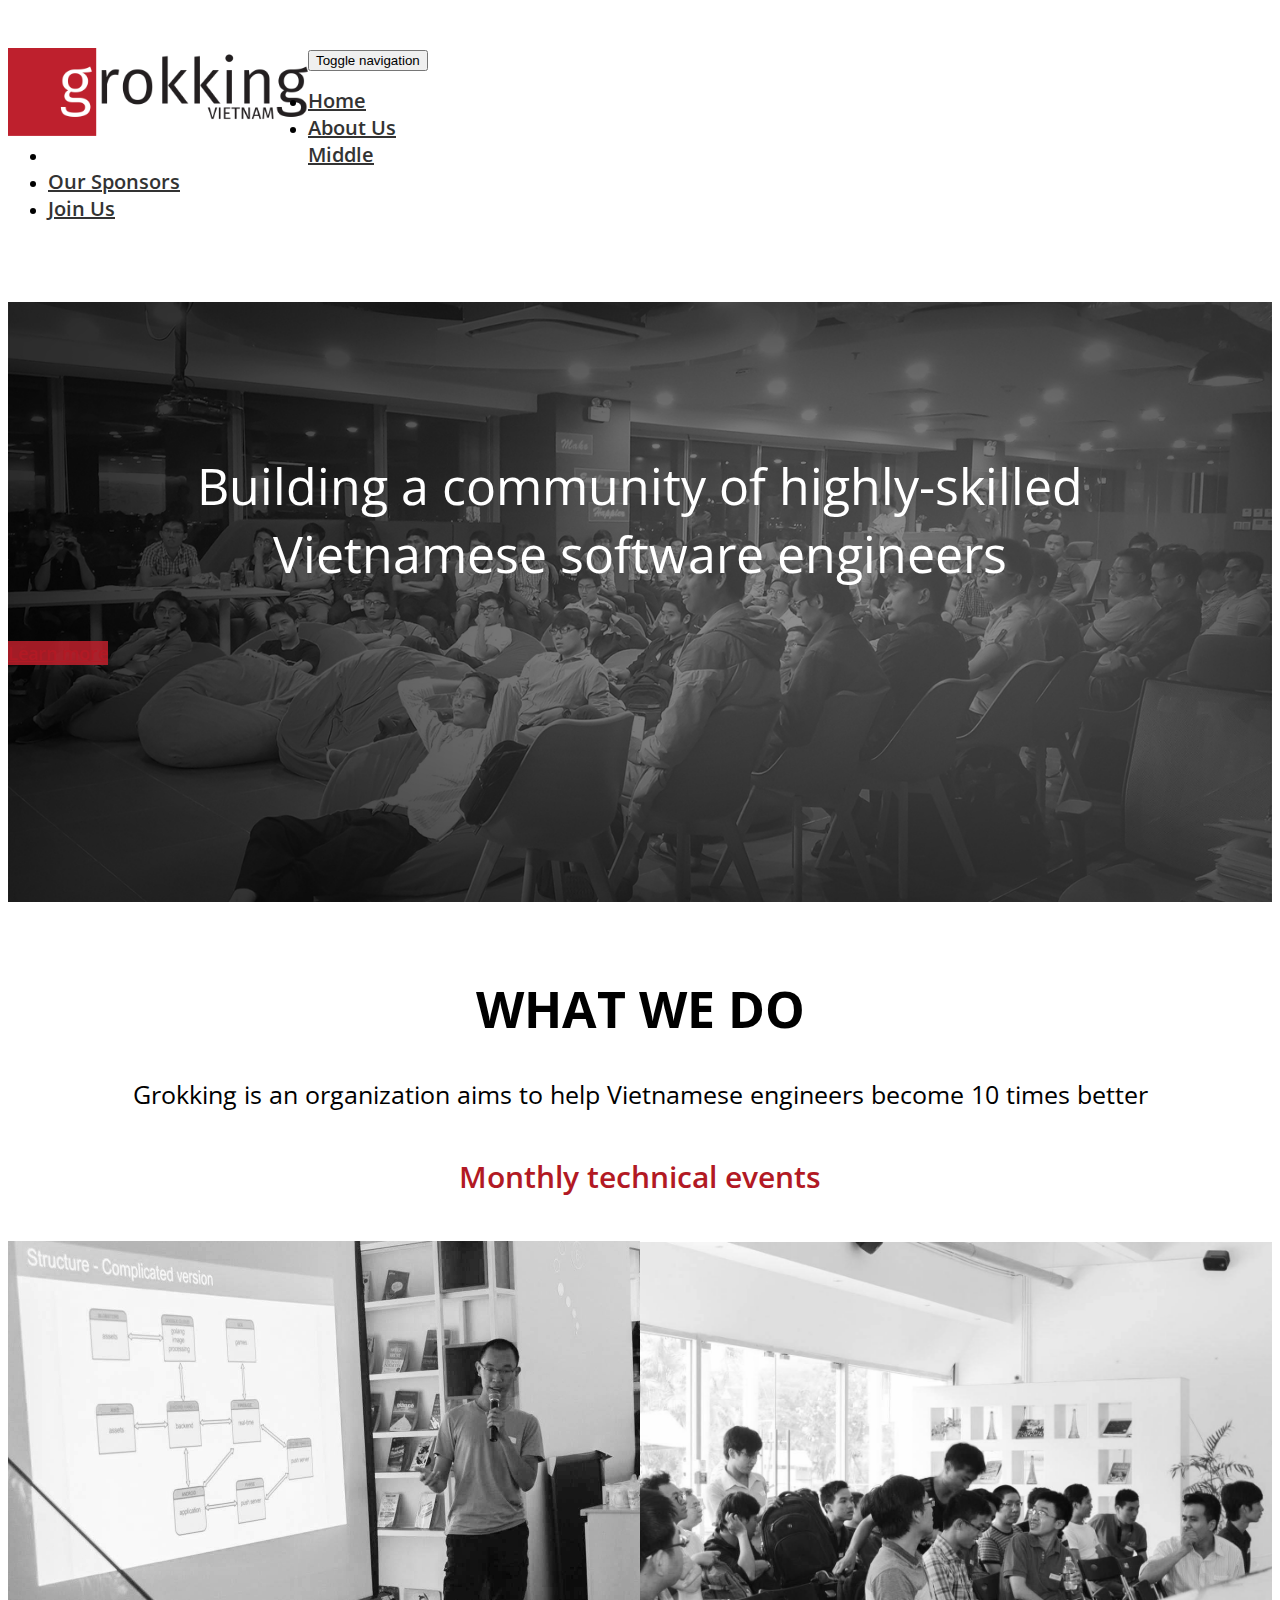
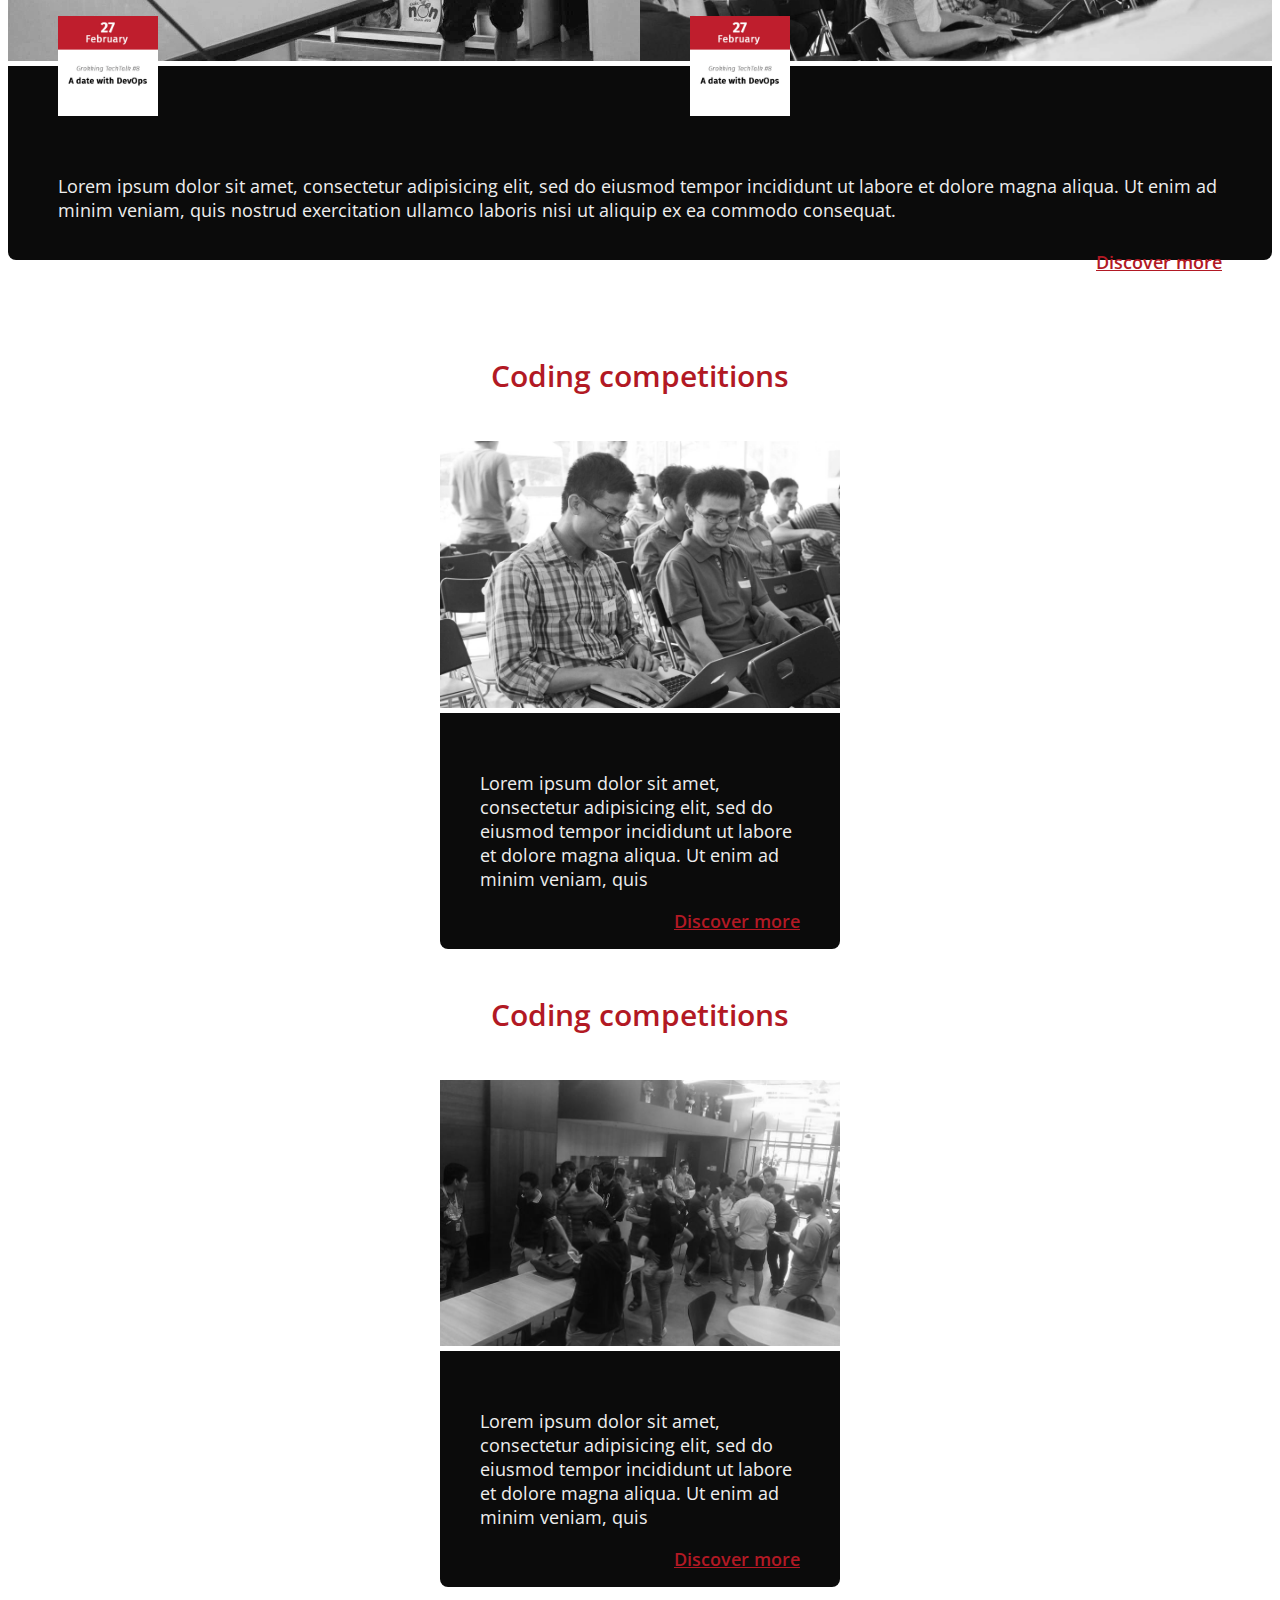
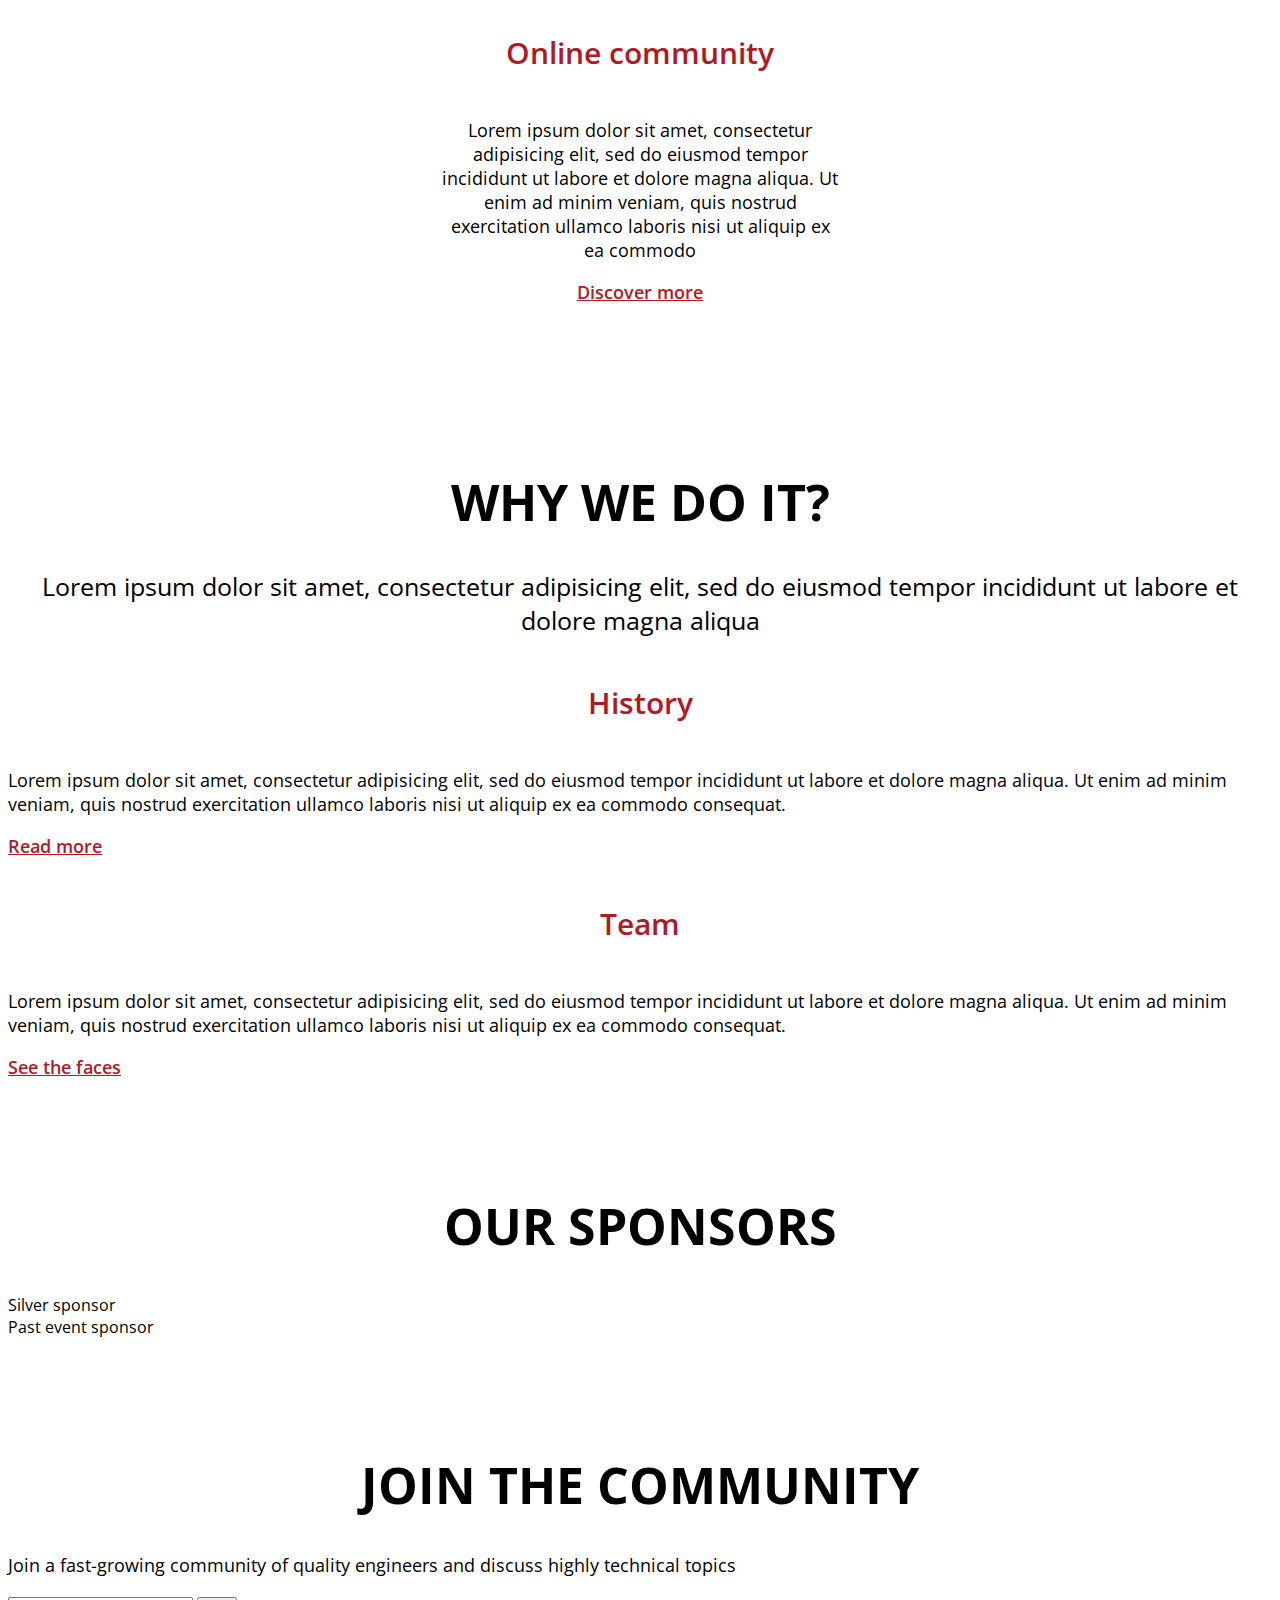
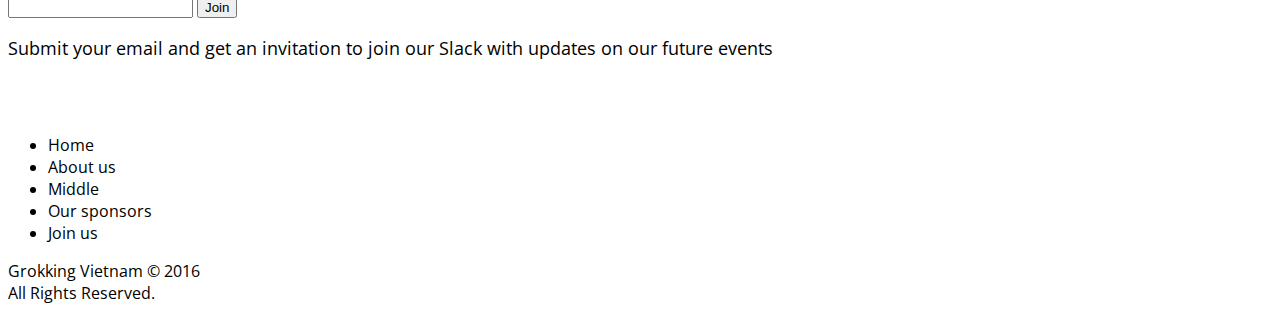
==== index.html @ 88ee453d "50% draft page" ====
<!DOCTYPE html>
<html>

<head>
    <!-- Bootstrap -->
    <link href='https://fonts.googleapis.com/css?family=Open+Sans:400,400italic,700,700italic,600,600italic' rel='stylesheet' type='text/css'>
    <link rel="stylesheet" href="https://maxcdn.bootstrapcdn.com/bootstrap/3.3.6/css/bootstrap.min.css" integrity="sha384-1q8mTJOASx8j1Au+a5WDVnPi2lkFfwwEAa8hDDdjZlpLegxhjVME1fgjWPGmkzs7" crossorigin="anonymous">
    <link rel="stylesheet" type="text/css" href="assets/css/style.css">
    <script src="assets/js/jquery.min.js"></script>
    <script src="https://maxcdn.bootstrapcdn.com/bootstrap/3.3.6/js/bootstrap.min.js" integrity="sha384-0mSbJDEHialfmuBBQP6A4Qrprq5OVfW37PRR3j5ELqxss1yVqOtnepnHVP9aJ7xS" crossorigin="anonymous"></script>
    <title>Grokking Vietnam</title>
</head>

<body>
    <header class="masthead">
        <div class="container">
            <div class="navbar-header">
                <button type="button" class="navbar-toggle" data-toggle="collapse" data-target="#navbar-collapse">
                    <span class="sr-only">Toggle navigation</span>
                    <span class="icon-bar"></span>
                    <span class="icon-bar"></span>
                    <span class="icon-bar"></span>
                </button>
                <a class="navbar-logo" href="#page-top"><img class="logo" src="/assets/img/logo.png"></a>
            </div>
            <div class="collapse navbar-collapse" id="navbar-collapse">
                <ul class="nav navbar-nav navbar-right">
                    <li><a href="#services">Home</a></li>
                    <li><a href="#portfolio">About Us</a></li>
                    <li><a href="#about">Middle</a></li>
                    <li><a href="#team">Our Sponsors</a></li>
                    <li><a href="#contact">Join Us</a></li>
                </ul>
            </div>
        </div>
    </header>
    <div class="jumbo">
        <div class="container jumbo__container">
            <div class="text-center">
                <h1 class="jumbo__heading">Building a community of highly-skilled </br> Vietnamese software engineers</h1>
                <a href="#" class="btn btn-primary jumbo__btn">Learn more</a>
            </div>
        </div>
    </div>
    <section class="about">
        <div class="container">
            <div class="section-header">
                <h1>What we do</h1>
                <p>Grokking is an organization aims to help Vietnamese engineers become 10 times better</p>
            </div>
            <div class="about__slideshow">
                <h2>Monthly technical events</h2>
                <div class="slideshow">
                    <div class="slide-holder">
                        <div class="slide">
                            <img class="slide__photo" src="/assets/img/about-2.jpg">
                            <img class="slide__calendar" src="/assets/img/calendar.jpg">
                        </div>
                        <div class="slide">
                            <img class="slide__photo" src="/assets/img/about-1.jpg">
                            <img class="slide__calendar" src="/assets/img/calendar.jpg">
                        </div>
                    </div>
                    <div class="slide-footer">
                        <p>Lorem ipsum dolor sit amet, consectetur adipisicing elit, sed do eiusmod tempor incididunt ut labore et dolore magna aliqua. Ut enim ad minim veniam, quis nostrud exercitation ullamco laboris nisi ut aliquip ex ea commodo consequat.
                        </p>
                        <a href="#">Discover more</a>
                        <div class="clearfix"></div>
                    </div>
                </div>
            </div>
            <div class="about__cards">
                <div class="row">
                    <div class="col-md-6">
                        <div class="card">
                            <div class="card-heading">
                                <h2>Coding competitions</h2>
                            </div>
                            <div class="card-content">
                                <div class="card-photo">
                                    <img src="/assets/img/coding-1.jpg">
                                </div>
                                <div class="card-footer">
                                    <p>Lorem ipsum dolor sit amet, consectetur adipisicing elit, sed do eiusmod tempor incididunt ut labore et dolore magna aliqua. Ut enim ad minim veniam, quis
                                    </p>
                                    <a href="#">Discover more</a>
                                    <div class="clearfix"></div>
                                </div>
                            </div>
                        </div>
                    </div>
                    <div class="col-md-6">
                        <div class="card">
                            <div class="card-heading">
                                <h2>Coding competitions</h2>
                            </div>
                            <div class="card-content">
                                <div class="card-photo">
                                    <img src="/assets/img/coding-2.jpg">
                                </div>
                                <div class="card-footer">
                                    <p>Lorem ipsum dolor sit amet, consectetur adipisicing elit, sed do eiusmod tempor incididunt ut labore et dolore magna aliqua. Ut enim ad minim veniam, quis
                                    </p>
                                    <a href="#">Discover more</a>
                                    <div class="clearfix"></div>
                                </div>
                            </div>
                        </div>
                    </div>
                </div>
                <div class="card card-wide">
                    <h2>Online community</h2>
                    <p>Lorem ipsum dolor sit amet, consectetur adipisicing elit, sed do eiusmod tempor incididunt ut labore et dolore magna aliqua. Ut enim ad minim veniam, quis nostrud exercitation ullamco laboris nisi ut aliquip ex ea commodo
                    </p>
                    <a href="#">Discover more</a>
                </div>
            </div>
        </div>
    </section>
    <section>
        <div class="section-header">
            <h1>Why we do it?</h1>
            <p>Lorem ipsum dolor sit amet, consectetur adipisicing elit, sed do eiusmod tempor incididunt ut labore et dolore magna aliqua</p>
        </div>
        <div>
            <div>
                <h2>History</h2>
                <p>Lorem ipsum dolor sit amet, consectetur adipisicing elit, sed do eiusmod tempor incididunt ut labore et dolore magna aliqua. Ut enim ad minim veniam, quis nostrud exercitation ullamco laboris nisi ut aliquip ex ea commodo consequat.
                </p>
                <a href="#">Read more</a>
            </div>
            <div>
                <h2>Team</h2>
                <p>Lorem ipsum dolor sit amet, consectetur adipisicing elit, sed do eiusmod tempor incididunt ut labore et dolore magna aliqua. Ut enim ad minim veniam, quis nostrud exercitation ullamco laboris nisi ut aliquip ex ea commodo consequat.
                </p>
                <a href="#">See the faces</a>
            </div>
        </div>
    </section>
    <section>
        <h1>Our sponsors</h1>
        <div>
            <div>Silver sponsor</div>
        </div>
        <div>
            <div>Past event sponsor</div>
        </div>
    </section>
    <section>
        <h1>Join the community</h1>
        <p>Join a fast-growing community of quality engineers and discuss highly technical topics</p>
        <input type="email"></input>
        <button>Join</button>
        <p>Submit your email and get an invitation to join our Slack with updates on our future events</p>
    </section>
    <footer>
        <ul>
            <li>Home</li>
            <li>About us</li>
            <li>Middle</li>
            <li>Our sponsors</li>
            <li>Join us</li>
        </ul>
        <div>Grokking Vietnam &copy 2016</div>
        <div>All Rights Reserved.</div>
    </footer>
</body>

</html>
---- assets/css/style.css ----
/*------Base------*/

body {
    font-family: 'Open Sans', sans-serif;
}

section {
	padding: 40px 0;
}

h1, h2 {
	text-align: center;
}

h1 {
    font-size: 50px;
    font-weight: 700;
    text-transform: uppercase;
}

h2 {
	font-size: 30px;
	font-weight: 600;
	color: #B21924;
	padding: 20px 0;
}

p {
	font-size: 18px;
}

a {
	color: #B21924;
	font-size: 18px;
	font-weight: 600;
}

a:hover {
	color: #B21924;
}

/*-----Components-----*/

.center-container {
	width: 100%;
	margin: 0 auto;
}

.btn {}

.btn-primary {
    background-color: rgba(189, 32, 44, 0.85);
    border-color: #B21924;
}

.btn-primary:hover,
.btn-primary:focus {
    background-color: rgb(189, 32, 44);
    border-color: #B21924;
    background-image: none;
}

.btn-primary:active,
.btn-primary.active {
    background-color: rgb(189, 32, 44);
    border-color: #B21924;
    background-image: none;
}


/*-----------*/

.masthead {
    padding-top: 40px;
    padding-bottom: 30px;
}

.masthead a {
    color: #333;
    font-size: 20px;
}

.navbar-logo {
    float: left;
}

.navbar-logo img {
    max-width: 300px;
    height: auto;
}

.nav {
    vertical-align: bottom;
}

.jumbo {
    background: url('/assets/img/banner.jpg') no-repeat center/cover;
    background-color: rgba(0, 0, 0, 0.1);
    min-height: 600px;
}

.jumbo__heading {
    padding: 150px 0 20px 0;
    font-weight: 400;
    font-size: 50px;
    color: #fff;
    text-transform: none;
}

.jumbo__btn {
    margin-top: 18px;
    font-size: 18px;
}

.section-header p {
	text-align: center;
	font-size: 25px;
}

.about__slideshow {
		
}

.slide-holder {
	text-align: center;	
}

.slide {
	position: relative;
	display: inline-block;
	width: 50%;
}

.slide:last-child {
	margin-left: -4px;
}

.slide__photo {
	width: 100%;
	height: auto;
}

.slide__calendar {
	width: 100px;
	position: absolute;
	left: 50px;
	bottom: -50px;
}

.slide-footer {
	color: #eee;
	background-color: #0B0B0B;
	padding: 90px 50px 20px 50px;
	border-bottom-right-radius: 8px;
	border-bottom-left-radius: 8px;
}

.slide-footer a {
	float: right;
	padding: 10px 0;
}

.about__cards {
	text-align: center;
	padding: 50px 0;
}

.card {
	display: inline-block;
	width: 400px;
}

.card-photo img {
	width: 100%;
}

.card-footer {
	text-align: left;
	color: #eee;
	background-color: #0B0B0B;
	padding: 40px;
	border-bottom-right-radius: 8px;
	border-bottom-left-radius: 8px;
}

.card-footer a {
	float: right;
}
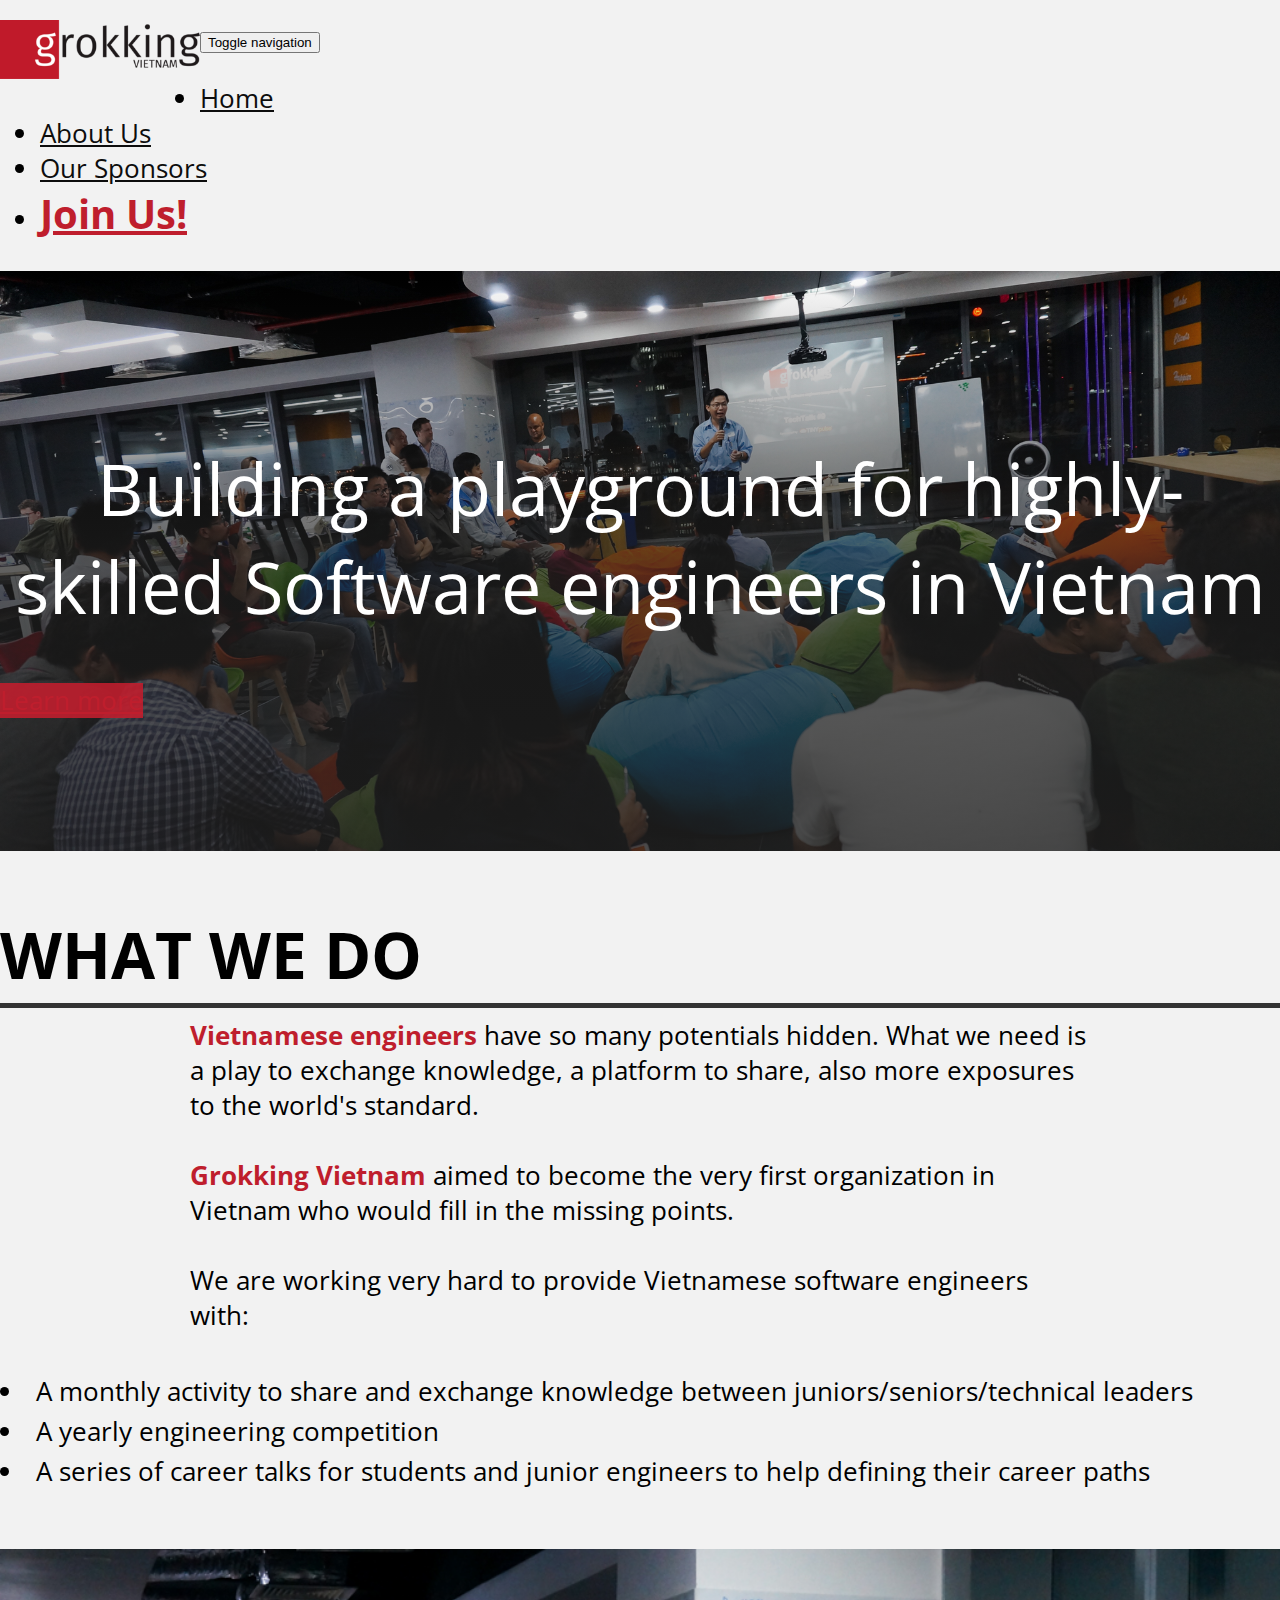
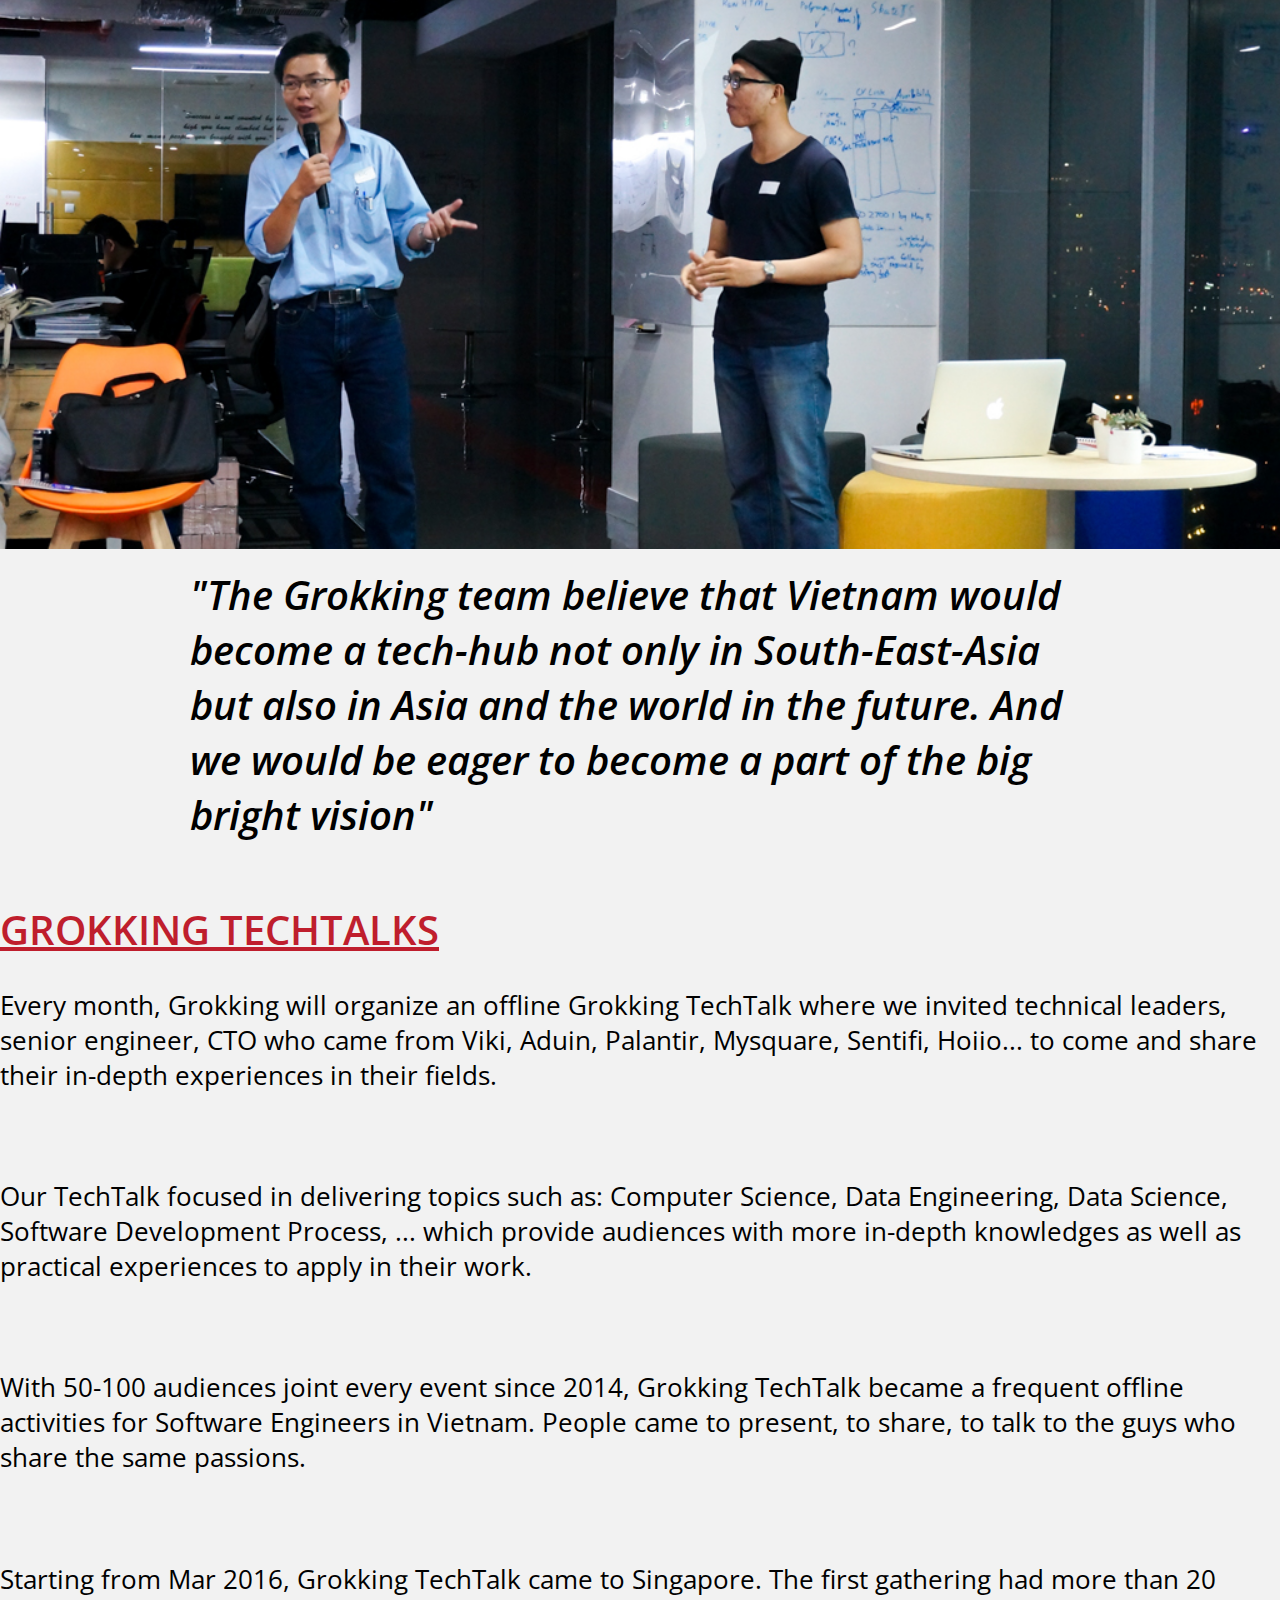
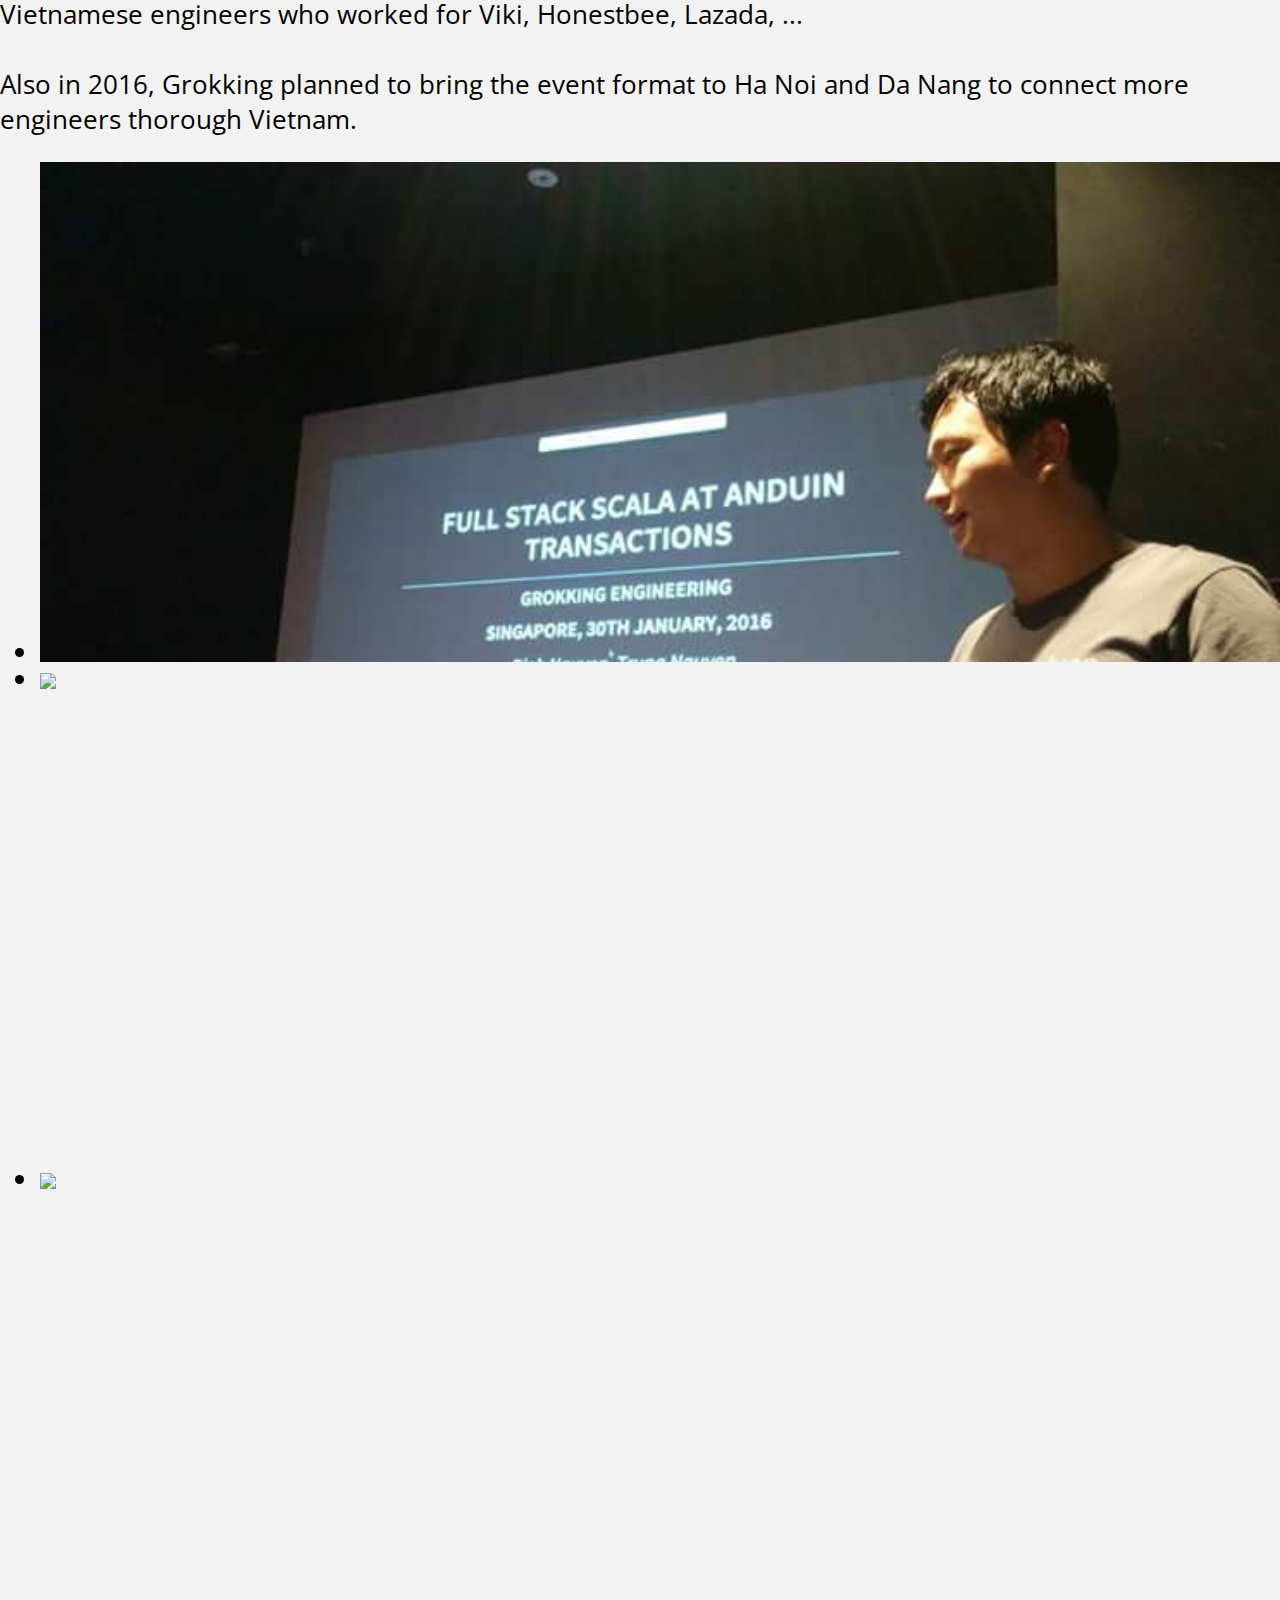
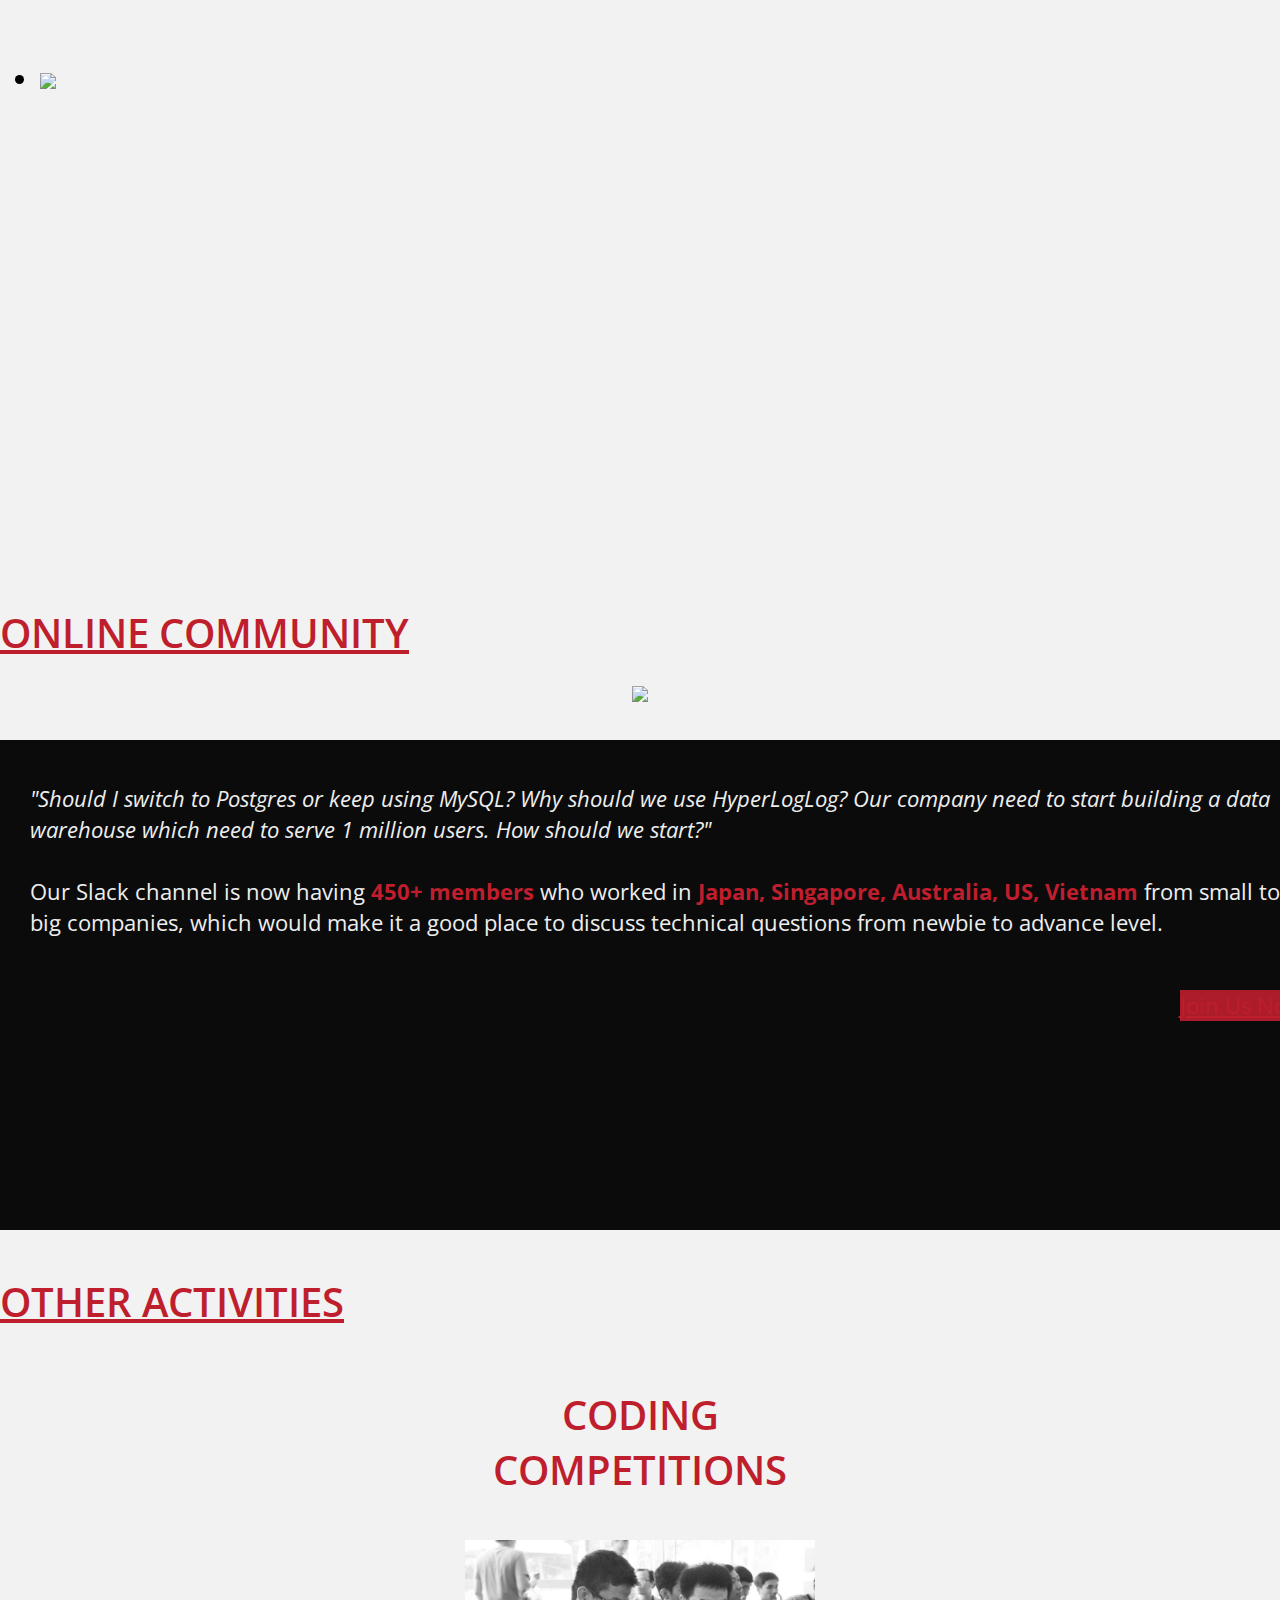
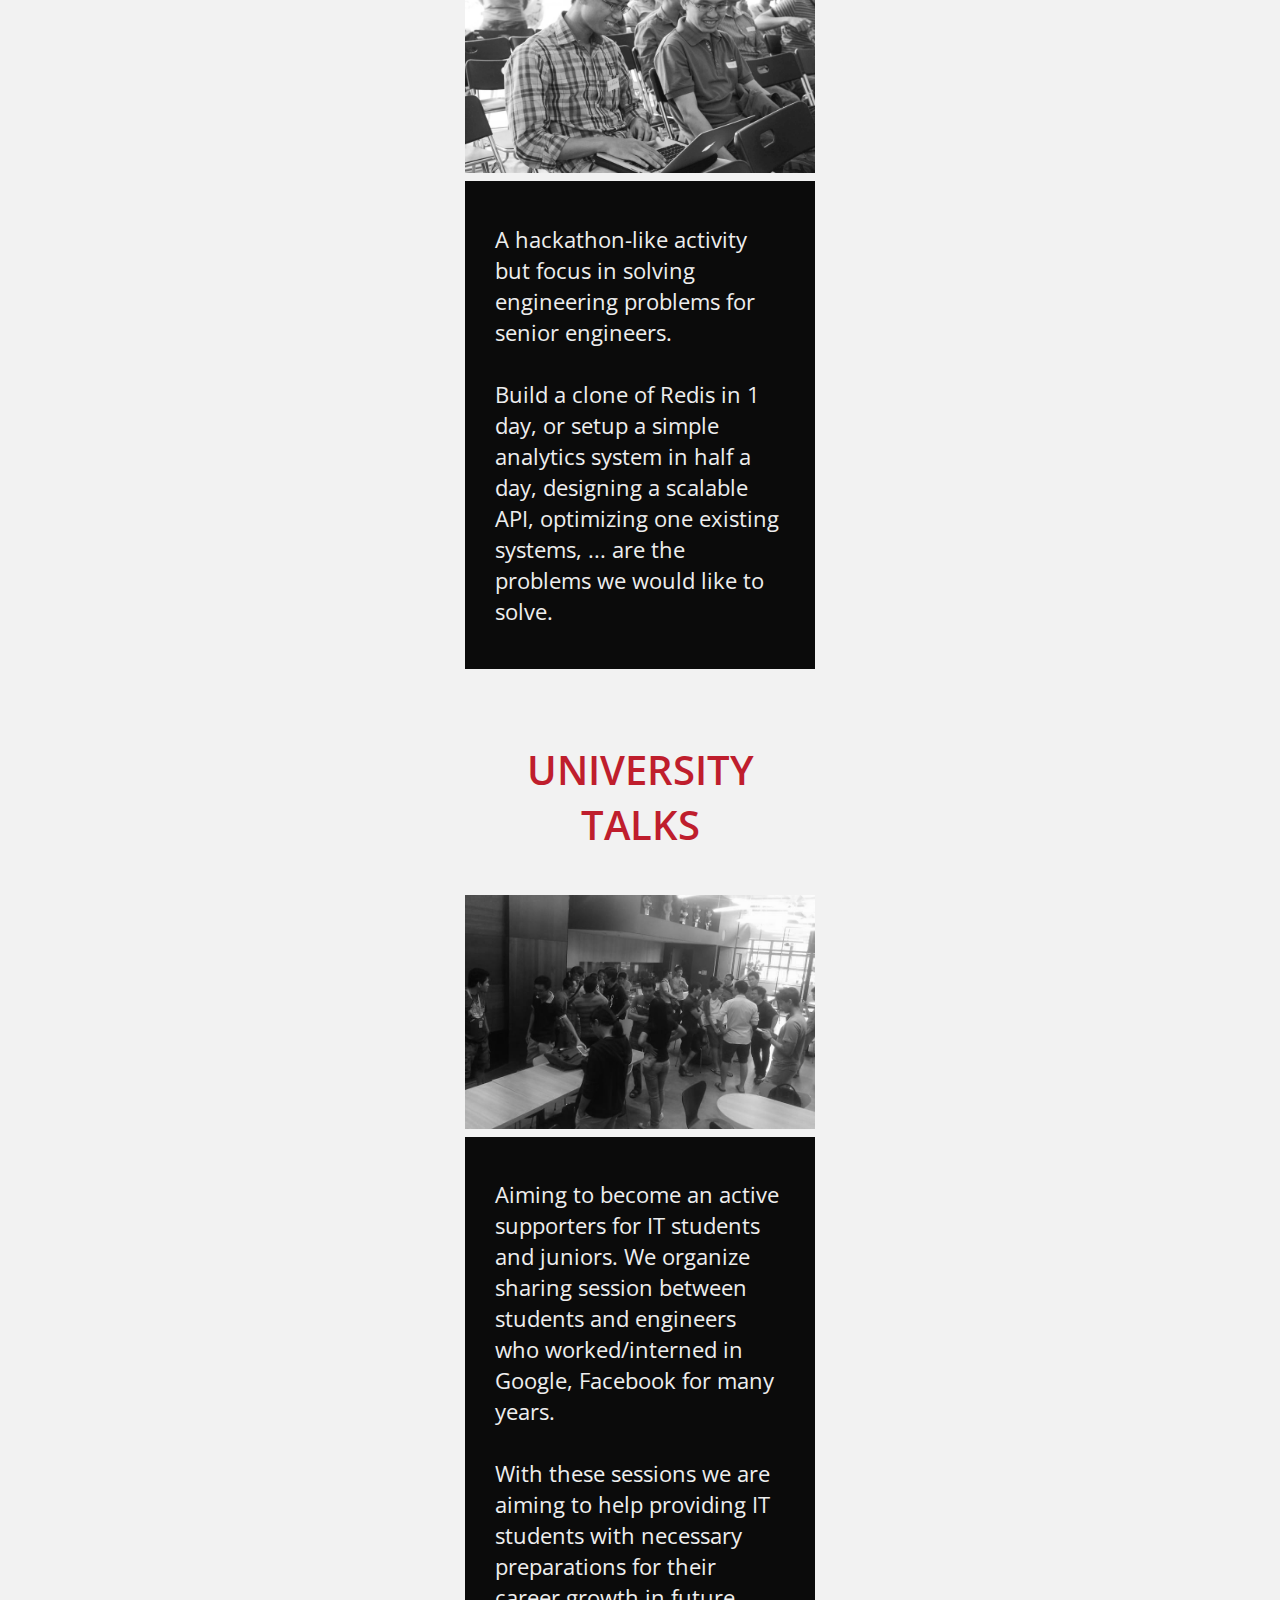
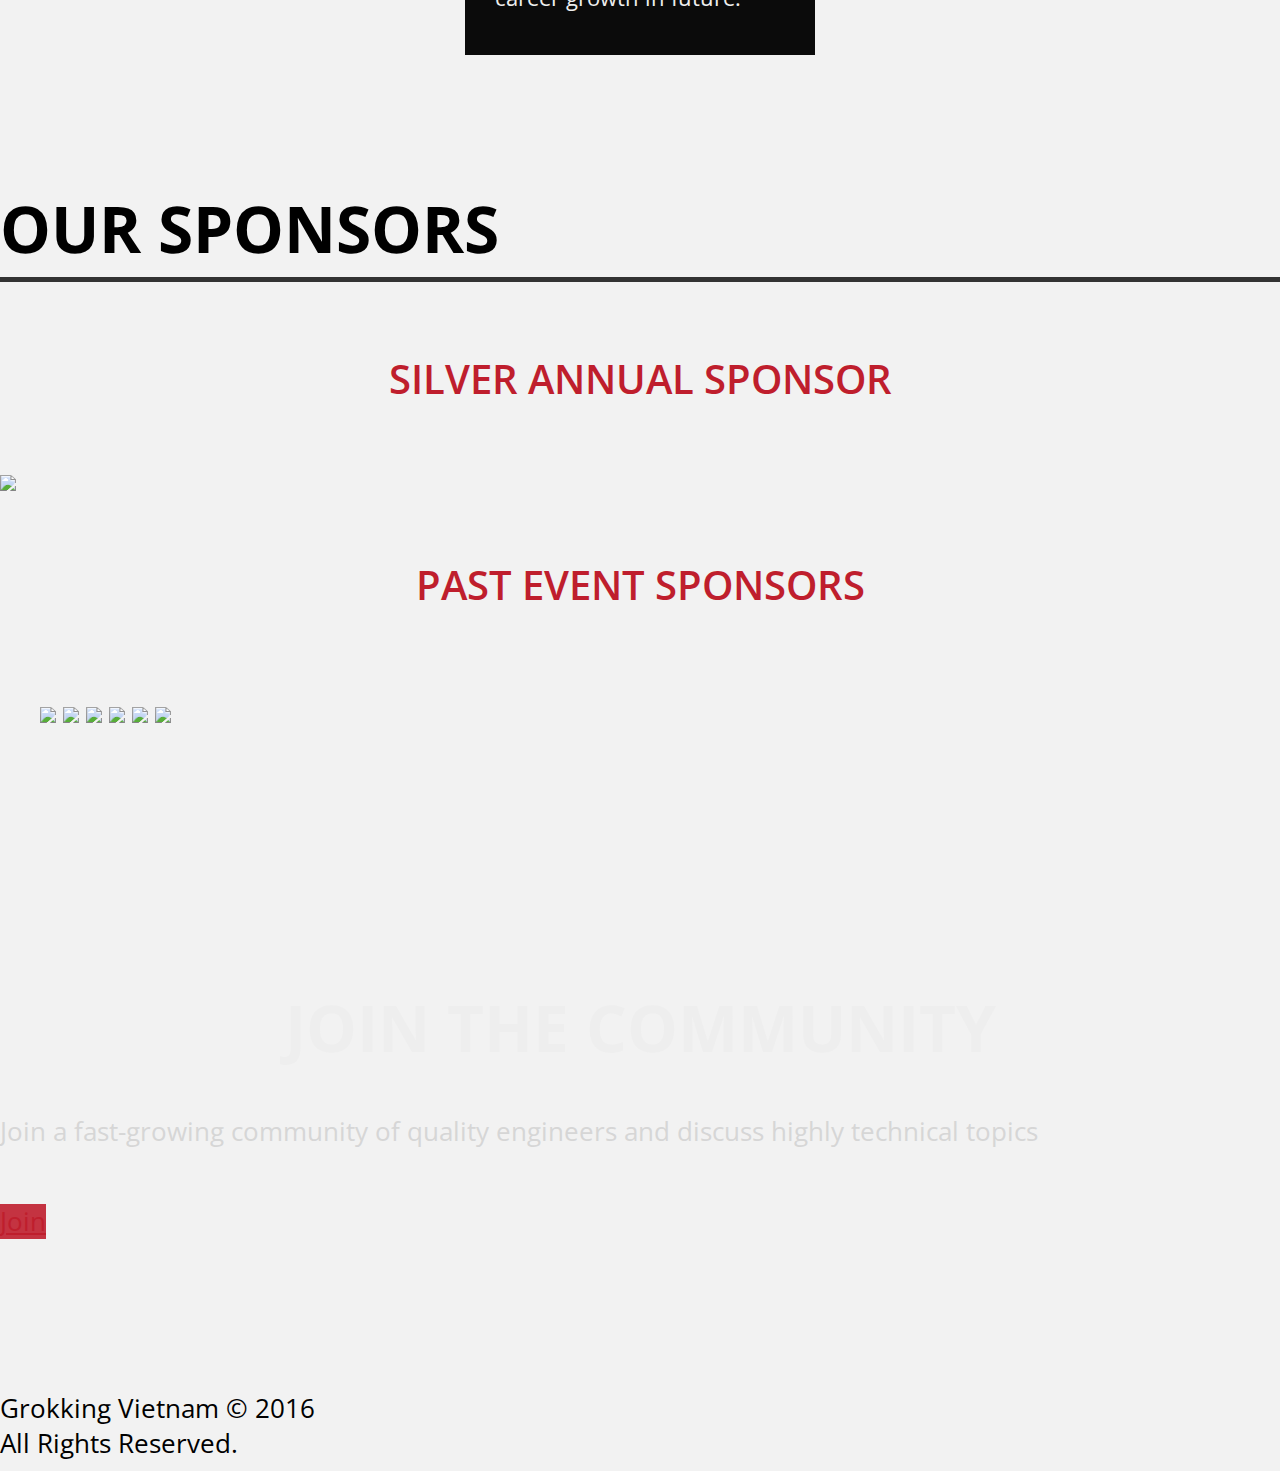
==== commit f319c29a: "re-design grokking website 70%" ====
--- a/index.html
+++ b/index.html
@@ -2,76 +2,165 @@
 <html>
 
 <head>
-    <!-- Bootstrap -->
+    <meta content="IE=edge;chrome=1" http-equiv="X-UA-Compatible">
+    <meta content="initial-scale=1, width=device-width, height=device-height" name="viewport">
     <link href='https://fonts.googleapis.com/css?family=Open+Sans:400,400italic,700,700italic,600,600italic' rel='stylesheet' type='text/css'>
-    <link rel="stylesheet" href="https://maxcdn.bootstrapcdn.com/bootstrap/3.3.6/css/bootstrap.min.css" integrity="sha384-1q8mTJOASx8j1Au+a5WDVnPi2lkFfwwEAa8hDDdjZlpLegxhjVME1fgjWPGmkzs7" crossorigin="anonymous">
+    <!-- <link rel="stylesheet" href="https://maxcdn.bootstrapcdn.com/bootstrap/3.3.6/css/bootstrap.min.css" 
+    integrity="sha384-1q8mTJOASx8j1Au+a5WDVnPi2lkFfwwEAa8hDDdjZlpLegxhjVME1fgjWPGmkzs7" crossorigin="anonymous"> -->
+    <link rel="stylesheet" href="assets/css/bootstrap.min.css">
+    <link rel="stylesheet" type="text/css" href="lib/bxslider/jquery.bxslider.css">
     <link rel="stylesheet" type="text/css" href="assets/css/style.css">
     <script src="assets/js/jquery.min.js"></script>
-    <script src="https://maxcdn.bootstrapcdn.com/bootstrap/3.3.6/js/bootstrap.min.js" integrity="sha384-0mSbJDEHialfmuBBQP6A4Qrprq5OVfW37PRR3j5ELqxss1yVqOtnepnHVP9aJ7xS" crossorigin="anonymous"></script>
+    <script src="assets/js/bootstrap.min.js"></script>
+    <script src="lib/bxslider/jquery.bxslider.js"></script>
     <title>Grokking Vietnam</title>
 </head>
 
 <body>
-    <header class="masthead">
+    <header class="masthead" id="home">
         <div class="container">
-            <div class="navbar-header">
-                <button type="button" class="navbar-toggle" data-toggle="collapse" data-target="#navbar-collapse">
-                    <span class="sr-only">Toggle navigation</span>
-                    <span class="icon-bar"></span>
-                    <span class="icon-bar"></span>
-                    <span class="icon-bar"></span>
-                </button>
-                <a class="navbar-logo" href="#page-top"><img class="logo" src="/assets/img/logo.png"></a>
-            </div>
-            <div class="collapse navbar-collapse" id="navbar-collapse">
-                <ul class="nav navbar-nav navbar-right">
-                    <li><a href="#services">Home</a></li>
-                    <li><a href="#portfolio">About Us</a></li>
-                    <li><a href="#about">Middle</a></li>
-                    <li><a href="#team">Our Sponsors</a></li>
-                    <li><a href="#contact">Join Us</a></li>
-                </ul>
-            </div>
+            <nav class="navbar navbar-default">
+                <div class="container-fluid">
+                    <div class="navbar-header">
+                        <button type="button" class="navbar-toggle" data-toggle="collapse" data-target="#navbar-collapse">
+                            <span class="sr-only">Toggle navigation</span>
+                            <span class="icon-bar"></span>
+                            <span class="icon-bar"></span>
+                            <span class="icon-bar"></span>
+                        </button>
+                        <a class="navbar-logo" href="#page-top"><img class="logo" src="/assets/img/logo_resize.png"></a>
+                    </div>
+                    <div class="collapse navbar-collapse" id="navbar-collapse">
+                        <ul class="nav navbar-nav navbar-right">
+                            <li><a href="#home">Home</a></li>
+                            <li><a href="#about">About Us</a></li>
+                            <li><a href="#sponsor">Our Sponsors</a></li>
+                            <li class="join-link"><a href="#contact">Join Us!</a></li>
+                        </ul>
+                    </div>
+                </div>
+            </nav>
         </div>
     </header>
-    <div class="jumbo">
+    <section class="jumbo">
         <div class="container jumbo__container">
             <div class="text-center">
-                <h1 class="jumbo__heading">Building a community of highly-skilled </br> Vietnamese software engineers</h1>
-                <a href="#" class="btn btn-primary jumbo__btn">Learn more</a>
-            </div>
-        </div>
-    </div>
-    <section class="about">
+                <h1 class="jumbo__heading">Building a playground for highly-skilled Software engineers in Vietnam</h1>
+                <a href="#about" class="btn btn-primary jumbo__btn">Learn more</a>
+            </div>
+        </div>
+    </section>
+    <section class="about" id="about">
         <div class="container">
-            <div class="section-header">
-                <h1>What we do</h1>
-                <p>Grokking is an organization aims to help Vietnamese engineers become 10 times better</p>
+            <div class="about__what">
+                <h1 class="main-header">What we do</h1>
+                <div class="row about__content">
+                    <div class="col-md-4">
+                        <div class="about__content__desc">
+                            <p>
+                                <span class="highlight">Vietnamese engineers</span> have so many potentials hidden. What we need is a play to exchange knowledge, a platform to share, also more exposures to the world's standard.
+                                <br/>
+                                <br/> <span class="highlight">Grokking Vietnam</span> aimed to become the very first organization in Vietnam who would fill in the missing points.
+                                <br/>
+                                <br/> We are working very hard to provide Vietnamese software engineers with:
+                                <ul>
+                                    <li>A monthly activity to share and exchange knowledge between juniors/seniors/technical leaders</li>
+                                    <li>A yearly engineering competition</li>
+                                    <li>A series of career talks for students and junior engineers to help defining their career paths</li>
+                                </ul>
+                                <br/>
+                            </p>
+                        </div>
+                    </div>
+                    <div class="col-md-8">
+                        <div class="about__content__image">
+                            <img src="/assets/img/about-us.jpg">
+                        </div>
+                    </div>
+                </div>
+                <div class="quote">
+                    <p>"The Grokking team believe that Vietnam would become a tech-hub not only in South-East-Asia but also in Asia and the world in the future. And we would be eager to become a part of the big bright vision"</p>
+                </div>
             </div>
             <div class="about__slideshow">
-                <h2>Monthly technical events</h2>
-                <div class="slideshow">
-                    <div class="slide-holder">
-                        <div class="slide">
-                            <img class="slide__photo" src="/assets/img/about-2.jpg">
-                            <img class="slide__calendar" src="/assets/img/calendar.jpg">
-                        </div>
-                        <div class="slide">
-                            <img class="slide__photo" src="/assets/img/about-1.jpg">
-                            <img class="slide__calendar" src="/assets/img/calendar.jpg">
-                        </div>
-                    </div>
-                    <div class="slide-footer">
-                        <p>Lorem ipsum dolor sit amet, consectetur adipisicing elit, sed do eiusmod tempor incididunt ut labore et dolore magna aliqua. Ut enim ad minim veniam, quis nostrud exercitation ullamco laboris nisi ut aliquip ex ea commodo consequat.
-                        </p>
-                        <a href="#">Discover more</a>
-                        <div class="clearfix"></div>
+                <h2 class="sub-header">Grokking TechTalks</h2>
+                <div class="row">
+                    <div class="col-md-4">
+                        <p>Every month, Grokking will organize an offline Grokking TechTalk where we invited technical leaders, senior engineer, CTO who came from Viki, Aduin, Palantir, Mysquare, Sentifi, Hoiio... to come and share their in-depth experiences in their fields.</p>
+                        </br>
+                        <p>Our TechTalk focused in delivering topics such as: Computer Science, Data Engineering, Data Science, Software Development Process, ... which provide audiences with more in-depth knowledges as well as practical experiences to apply in their work.</p>
+                        </br>
+                        <p>With 50-100 audiences joint every event since 2014, Grokking TechTalk became a frequent offline activities for Software Engineers in Vietnam. People came to present, to share, to talk to the guys who share the same passions.</p>
+                        </br>
+                        <p>Starting from Mar 2016, Grokking TechTalk came to Singapore. The first gathering had more than 20 Vietnamese engineers who worked for Viki, Honestbee, Lazada, ...
+                            <br/>
+                            <br/> Also in 2016, Grokking planned to bring the event format to Ha Noi and Da Nang to connect more engineers thorough Vietnam.</p>
+                    </div>
+                    <div class="col-md-8">
+                        <div class="slideshow">
+                            <ul class="bxslider">
+                                <li>
+                                    <div>
+                                        <div class="slide-photo">
+                                            <img src="/assets/img/talk-1.jpg">
+                                        </div>
+                                    </div>
+                                </li>
+                                <li>
+                                    <div>
+                                        <div class="slide-photo">
+                                            <img class="slide-photo" src="/assets/img/talk-2.jpg">
+                                        </div>
+                                    </div>
+                                </li>
+                                <li>
+                                    <div>
+                                        <div class="slide-photo">
+                                            <img class="slide-photo" src="/assets/img/talk-3.jpg">
+                                        </div>
+                                    </div>
+                                </li>
+                                <li>
+                                    <div>
+                                        <div class="slide-photo">
+                                            <img class="slide-photo" src="/assets/img/talk-4.jpg">
+                                        </div>
+                                    </div>
+                                </li>
+                            </ul>
+                        </div>
                     </div>
                 </div>
             </div>
             <div class="about__cards">
+                <h2 class="sub-header">Online community</h2>
+                <div class="card__community row">
+                    <div class="col-md-8">
+                        <div class="card card-wide">
+                            <div class="card-content">
+                                <div class="card-photo">
+                                    <img src="/assets/img/community-slack.png">
+                                </div>
+                            </div>
+                        </div>
+                    </div>
+                    <div class="col-md-4">
+                        <div class="card-footer-long card-footer">
+                            <p><span style="font-style:italic;">"Should I switch to Postgres or keep using MySQL? Why should we use HyperLogLog? Our company need to start building a data warehouse which need to serve 1 million users. How should we start?"</span>
+                                <br/>
+                                <br/> Our Slack channel is now having <span class="highlight">450+ members</span> who worked in <span class="highlight">Japan, Singapore, Australia, US, Vietnam</span> from small to big companies, which would make it a good place to discuss technical questions from newbie to advance level.
+                            </p>
+                            <div class="join__form text-center">
+                                <a class="btn btn-primary form-control" target="_blank" href="http://grokking-slackin.herokuapp.com/">Join Us Now!</a>
+                            </div>
+                        </div>
+                    </div>
+                </div>
+            </div>
+            <div class="about__cards">
+                <h2 class="sub-header">Other activities</h2>
                 <div class="row">
-                    <div class="col-md-6">
+                    <div class="col-sm-offset-1 col-sm-5">
                         <div class="card">
                             <div class="card-heading">
                                 <h2>Coding competitions</h2>
@@ -81,89 +170,132 @@
                                     <img src="/assets/img/coding-1.jpg">
                                 </div>
                                 <div class="card-footer">
-                                    <p>Lorem ipsum dolor sit amet, consectetur adipisicing elit, sed do eiusmod tempor incididunt ut labore et dolore magna aliqua. Ut enim ad minim veniam, quis
+                                    <p>A hackathon-like activity but focus in solving engineering problems for senior engineers.
+                                        <br/>
+                                        <br/> Build a clone of Redis in 1 day, or setup a simple analytics system in half a day, designing a scalable API, optimizing one existing systems, ... are the problems we would like to solve.
                                     </p>
-                                    <a href="#">Discover more</a>
                                     <div class="clearfix"></div>
                                 </div>
                             </div>
                         </div>
                     </div>
-                    <div class="col-md-6">
+                    <div class="col-sm-5">
                         <div class="card">
                             <div class="card-heading">
-                                <h2>Coding competitions</h2>
+                                <h2>University talks</h2>
                             </div>
                             <div class="card-content">
                                 <div class="card-photo">
                                     <img src="/assets/img/coding-2.jpg">
                                 </div>
                                 <div class="card-footer">
-                                    <p>Lorem ipsum dolor sit amet, consectetur adipisicing elit, sed do eiusmod tempor incididunt ut labore et dolore magna aliqua. Ut enim ad minim veniam, quis
+                                    <p>Aiming to become an active supporters for IT students and juniors. We organize sharing session between students and engineers who worked/interned in Google, Facebook for many years.
+                                        <br/>
+                                        <br/> With these sessions we are aiming to help providing IT students with necessary preparations for their career growth in future.</p>
                                     </p>
-                                    <a href="#">Discover more</a>
                                     <div class="clearfix"></div>
                                 </div>
                             </div>
                         </div>
                     </div>
                 </div>
-                <div class="card card-wide">
-                    <h2>Online community</h2>
-                    <p>Lorem ipsum dolor sit amet, consectetur adipisicing elit, sed do eiusmod tempor incididunt ut labore et dolore magna aliqua. Ut enim ad minim veniam, quis nostrud exercitation ullamco laboris nisi ut aliquip ex ea commodo
+            </div>
+        </div>
+    </section>
+    <section class="team">
+        <div class="container">
+            <div class="row">
+                <div class="col-md-offset-1 col-md-4">
+                    <h2>History</h2>
+                    <p>In 2014, organize first talks about Data Warehouse for big system (1 mils - 1 bils user).</p>
+                    <p>In 2015-2016, 8 more talks in Vietnam, 1 coding challenges and 2 gathering in Singapore.
                     </p>
-                    <a href="#">Discover more</a>
-                </div>
-            </div>
-        </div>
-    </section>
-    <section>
-        <div class="section-header">
-            <h1>Why we do it?</h1>
-            <p>Lorem ipsum dolor sit amet, consectetur adipisicing elit, sed do eiusmod tempor incididunt ut labore et dolore magna aliqua</p>
-        </div>
-        <div>
-            <div>
-                <h2>History</h2>
-                <p>Lorem ipsum dolor sit amet, consectetur adipisicing elit, sed do eiusmod tempor incididunt ut labore et dolore magna aliqua. Ut enim ad minim veniam, quis nostrud exercitation ullamco laboris nisi ut aliquip ex ea commodo consequat.
-                </p>
-                <a href="#">Read more</a>
-            </div>
-            <div>
-                <h2>Team</h2>
-                <p>Lorem ipsum dolor sit amet, consectetur adipisicing elit, sed do eiusmod tempor incididunt ut labore et dolore magna aliqua. Ut enim ad minim veniam, quis nostrud exercitation ullamco laboris nisi ut aliquip ex ea commodo consequat.
-                </p>
-                <a href="#">See the faces</a>
-            </div>
-        </div>
-    </section>
-    <section>
-        <h1>Our sponsors</h1>
-        <div>
-            <div>Silver sponsor</div>
-        </div>
-        <div>
-            <div>Past event sponsor</div>
-        </div>
-    </section>
-    <section>
-        <h1>Join the community</h1>
-        <p>Join a fast-growing community of quality engineers and discuss highly technical topics</p>
-        <input type="email"></input>
-        <button>Join</button>
-        <p>Submit your email and get an invitation to join our Slack with updates on our future events</p>
-    </section>
-    <footer>
-        <ul>
-            <li>Home</li>
-            <li>About us</li>
-            <li>Middle</li>
-            <li>Our sponsors</li>
-            <li>Join us</li>
-        </ul>
-        <div>Grokking Vietnam &copy 2016</div>
-        <div>All Rights Reserved.</div>
+                    <a href="about.html#history" class="pull-right">Read more</a>
+                    <div class="clearfix"></div>
+                </div>
+                <div class="col-md-4 col-md-push-2">
+                    <h2>Team</h2>
+                    <p>Founded in 2014 by members who has been working in tech companies for 4-5 years. Now we are having 6 core members who have strong background in Software Engineering, Software Development, Event organizing, Management, Design, Marketing... which provides us a starting point for organizing in-depth and well-prepared activities for the community.
+                    </p>
+                    <a href="about.html#team" class="pull-right">See the faces</a>
+                    <div class="clearfix"></div>
+                </div>
+            </div>
+        </div>
+    </section>
+    <section class="sponsor" id="sponsor">
+        <div class="container section-header">
+            <h1 class="main-header">Our sponsors</h1>
+            <div class="silver-sponsor text-center">
+                <div class="silver-sponsor__title">
+                    <h2>Silver annual sponsor</h2>
+                </div>
+                <a href="http://www.tinypulse.com" target="_blank"><img src="/assets/img/tiny-pulse.png"></a>
+            </div>
+            <div class="past-sponsor">
+                <div class="past-sponsor__title">
+                    <h2>Past event sponsors</h2>
+                </div>
+                <div class="row">
+                    <ul class="col-md-offset-2 col-md-9 past-sponsor__holder text-center">
+                        <div class="row">
+                            <li class="col-md-2 col-xs-4">
+                                <a href="http://www.hoiio.com" target="_blank"><img src="/assets/img/hoiio.png"></a>
+                            </li>
+                            <li class="col-md-2 col-xs-4">
+                                <a href="http://mysquar.com" target="_blank"><img src="/assets/img/mysquar.jpg"></a>
+                            </li>
+                            <li class="col-md-2 col-xs-4">
+                                <a href="http://www.siliconstraits.vn" target="_blank"><img src="/assets/img/sss.png"></a>
+                            </li>
+                            <li class="col-md-2 col-xs-4">
+                                <a href="http://officience.com" target="_blank"><img src="/assets/img/officience.png"></a>
+                            </li>
+                            <li class="col-md-2 col-xs-4">
+                                <a href="http://honestbee.com" target="_blank"><img src="/assets/img/honestbee.png"></a>
+                            </li>
+                            <li class="col-md-2 col-xs-4">
+                                <a href="http://www.chotot.vn" target="_blank"><img src="/assets/img/chotot.jpg"></a>
+                            </li>
+                        </div>
+                    </ul>
+                </div>
+            </div>
+        </div>
+    </section>
+    <section class="join" id="contact">
+        <div class="container">
+            <div class="text-center">
+                <h1>Join the community</h1>
+                <p>Join a fast-growing community of quality engineers and discuss highly technical topics</p>
+            </div>
+            <div class="join__form text-center">
+                <div class="row">
+                    <div class="col-sm-4 col-sm-offset-4 form__button">
+                        <a class="btn btn-primary form-control" target="_blank" href="http://grokking-slackin.herokuapp.com/">Join</a>
+                    </div>
+                </div>
+            </div>
+        </div>
+        </div>
+        </div>
+    </section>
+    <footer class="footer">
+        <div class="container text-center">
+            <div class="copyright">
+                <div>Grokking Vietnam &copy 2016</div>
+                <div>All Rights Reserved.</div>
+            </div>
+        </div>
     </footer>
+    <script>
+    $(document).ready(function() {
+        $('.bxslider').bxSlider({
+            speed: 500,
+            auto: true
+        });
+    });
+    </script>
 </body>
 
 </html>
--- a/assets/css/style.css
+++ b/assets/css/style.css
@@ -2,82 +2,135 @@
 
 body {
     font-family: 'Open Sans', sans-serif;
+    font-size: 1.6rem;
+    background-color: #F2F2F2;
 }
 
 section {
-	padding: 40px 0;
-}
-
-h1, h2 {
-	text-align: center;
+    padding: 40px 0;
+}
+
+h1,
+h2 {
+    text-align: center;
 }
 
 h1 {
-    font-size: 50px;
+    font-size: 4rem;
     font-weight: 700;
     text-transform: uppercase;
 }
 
 h2 {
-	font-size: 30px;
-	font-weight: 600;
-	color: #B21924;
-	padding: 20px 0;
-}
-
-p {
-	font-size: 18px;
+    font-size: 2.5rem;
+    font-weight: 600;
+    color: #BF1E2D;
+    padding: 10px 0;
+    text-transform: uppercase;
+}
+
+@media (max-width: 650px) {
+    body {
+        font-size: 1.3rem;
+    }
+    section {
+        padding: 20px 0;
+    }
+    h1 {
+        font-size: 2.5rem;
+    }
+    h2 {
+        padding: 5px 0;
+        font-size: 1.8rem;
+        margin: 10px 0;
+    }
 }
 
 a {
-	color: #B21924;
-	font-size: 18px;
-	font-weight: 600;
+    color: #BF1E2D;
 }
 
 a:hover {
-	color: #B21924;
-}
+    color: #BF1E2D;
+}
+
+body {
+    max-width: 1600px;
+    margin: 0 auto;
+}
+
+.highlight {
+    color: #BF1E2D;
+    font-weight: bold;
+}
+
 
 /*-----Components-----*/
 
-.center-container {
-	width: 100%;
-	margin: 0 auto;
-}
-
 .btn {}
 
 .btn-primary {
-    background-color: rgba(189, 32, 44, 0.85);
-    border-color: #B21924;
+    background-color: rgba(191, 30, 45, 0.9);
+    border-color: #BF1E2D;
 }
 
 .btn-primary:hover,
 .btn-primary:focus {
-    background-color: rgb(189, 32, 44);
-    border-color: #B21924;
+    background-color: rgb(191, 30, 45);
+    border-color: #BF1E2D;
     background-image: none;
 }
 
 .btn-primary:active,
-.btn-primary.active {
-    background-color: rgb(189, 32, 44);
-    border-color: #B21924;
+.btn-primary.active,
+.btn-primary:visited {
+    background-color: rgb(191, 30, 45) !important;
+    border-color: #BF1E2D !important;
     background-image: none;
 }
 
 
-/*-----------*/
-
+
+@media (max-width: 650px) {
+    .section-header p {
+        font-size: 1.3rem;
+    }
+}
+
+.main-header {
+    margin-top: 20px;
+    margin-bottom: 10px;
+    padding-bottom: 5px;
+    text-align: left;
+    border-bottom: 5px solid rgba(51,51,51, 1);
+}
+
+.sub-header {
+    padding-bottom: 5px;
+    margin-bottom: 10px;
+    text-align: left;
+    text-decoration: underline;
+    //border-bottom: 5px solid #BF1E2D;
+}
+
+/*-----Utility------*/
+
+.vertical-align {
+    display: block;
+    vertical-align: middle;
+}
+
+.vertical-align > * {
+    display: inline-block;
+}
+
+/*-----Header------*/
 .masthead {
-    padding-top: 40px;
-    padding-bottom: 30px;
-}
-
-.masthead a {
-    color: #333;
-    font-size: 20px;
+    padding: 20px 0 5px 0;
+}
+
+.navbar a {
+    color: #0D0D0D;
 }
 
 .navbar-logo {
@@ -85,104 +138,404 @@
 }
 
 .navbar-logo img {
-    max-width: 300px;
+    max-width: 200px;
     height: auto;
 }
 
-.nav {
-    vertical-align: bottom;
-}
-
+.navbar-default {
+    background-color: inherit;
+    border: none;
+}
+
+.icon-bar {
+    background-color: #0D0D0D;
+}
+
+@media (max-width: 1200px) and (min-width: 650px) {
+    .navbar-logo img {
+        max-width: 170px;
+        height: auto;
+    }
+}
+
+@media (max-width: 650px) {
+    .masthead {
+        padding: 10px 0 0 0;
+    }
+    .navbar-toggle {
+        margin: 0 8px 8px 8px;
+    }
+    .navbar-logo img {
+        max-width: 120px;
+    }
+    .navbar-default {
+        margin: 0;
+    }
+}
+
+.join-link a {
+    color: #BF1E2D !important;
+    font-weight: 700;
+    font-size: 2.5rem;
+}
+
+/*-----Slogan-----*/
 .jumbo {
-    background: url('/assets/img/banner.jpg') no-repeat center/cover;
-    background-color: rgba(0, 0, 0, 0.1);
-    min-height: 600px;
+    background: linear-gradient(
+                    rgba(33, 33, 33, 0.0),
+                    rgba(33, 33, 33, 0.7),
+                    rgba(33, 33, 33, 0.8)), 
+                url('/assets/img/banner.jpg') no-repeat center/cover;
+    //background-color: rgba(33, 33, 33, 1);
+
+    //background-color: #212121;
+    height: 500px;
+}
+
+.jumbo__container {
+    margin-top: 10%;
 }
 
 .jumbo__heading {
-    padding: 150px 0 20px 0;
     font-weight: 400;
-    font-size: 50px;
+    font-size: 4.5rem;
     color: #fff;
     text-transform: none;
 }
 
 .jumbo__btn {
-    margin-top: 18px;
-    font-size: 18px;
-}
-
-.section-header p {
-	text-align: center;
-	font-size: 25px;
-}
-
-.about__slideshow {
-		
-}
-
-.slide-holder {
-	text-align: center;	
-}
-
-.slide {
-	position: relative;
-	display: inline-block;
-	width: 50%;
-}
-
-.slide:last-child {
-	margin-left: -4px;
-}
-
-.slide__photo {
-	width: 100%;
-	height: auto;
-}
-
-.slide__calendar {
-	width: 100px;
-	position: absolute;
-	left: 50px;
-	bottom: -50px;
-}
-
-.slide-footer {
-	color: #eee;
-	background-color: #0B0B0B;
-	padding: 90px 50px 20px 50px;
-	border-bottom-right-radius: 8px;
-	border-bottom-left-radius: 8px;
-}
-
-.slide-footer a {
-	float: right;
-	padding: 10px 0;
+    margin-top: 70px;
+    font-size: 1.6rem;
+}
+
+@media (max-width: 1200px) and (min-width: 650px) {
+    .jumbo {
+        height: 400px;
+    }
+    .jumbo__container {
+       margin-top: 10%;
+    }
+    .jumbo__heading {
+        padding-bottom: 20px;
+        font-size: 3.5rem;
+    }
+    .jumbo__btn {
+        margin-top: 18px;
+        font-size: 1.6rem;
+    }
+}
+
+@media (max-width: 650px)  and (min-width: 450px)  {
+    .jumbo {
+        height: 300px;
+    }
+    .jumbo__container {
+        margin-top: 12%;
+    }
+    .jumbo__heading {
+        padding-bottom: 20px;
+        font-size: 2rem;
+    }
+    .jumbo__btn {
+        margin-top: 18px;
+        font-size: 1.1rem;
+    }
+}
+
+@media (max-width: 450px) {
+    .jumbo {
+        height: 200px;
+    }
+    .jumbo__container {
+        margin-top: 5%;
+    }
+    .jumbo__heading {
+        padding-bottom: 0px;
+        font-size: 2rem;
+    }
+    .jumbo__btn {
+        margin-top: 18px;
+        font-size: 1.1rem;
+    }
+}
+
+/*-----Activities-----*/
+.about__what {
+    margin-bottom: 50px;
+}
+
+.about__what p {
+    max-width: 900px;
+    margin: 0 auto;
+}
+
+.about__content__image img {
+    width: 100%;
+    height: auto;
+}
+
+.about__content__desc ul {
+    padding: 10px 0 0 0px;
+    list-style-position: inside;
+}
+
+.about__content__desc li {
+    padding-top: 5px;
+}
+
+.about .quote {
+    margin: 10px 0;
+}
+
+.about .quote p {
+    font-size: 2.5rem;
+    font-weight: 600;
+    font-style: italic;
+}
+
+.slide-photo {
+    height: 500px;
+    overflow: hidden;
+}
+
+.slide-photo img {
+    height: auto;
+    width: 100%;
+    
 }
 
 .about__cards {
-	text-align: center;
-	padding: 50px 0;
+    text-align: center;
+}
+
+.card__communiy {
+    background-color: #0B0B0B;
 }
 
 .card {
-	display: inline-block;
-	width: 400px;
+    display: inline-block;
+    width: 350px;
+    padding-bottom: 30px;
+}
+
+.card-wide {
+    width: 100%;
 }
 
 .card-photo img {
-	width: 100%;
+    width: 100%;
 }
 
 .card-footer {
-	text-align: left;
-	color: #eee;
-	background-color: #0B0B0B;
-	padding: 40px;
-	border-bottom-right-radius: 8px;
-	border-bottom-left-radius: 8px;
-}
+    font-size: 1.4rem;
+    text-align: left;
+    color: #eee;
+    padding: 20px 30px;
+    background-color: #0B0B0B;
+    min-height: 270px;
+}
+
+.card-footer-long {
+    height: 450px;
+    width: 100%;
+    min-height: 180px;
+}
+
 
 .card-footer a {
-	float: right;
+    float: right;
+}
+
+/*
+- Hack to prevent slide show broken at <320 pixel screen width when using box-sizing: border-box.
+*/
+.slideshow * {
+    box-sizing: content-box;
+}
+
+@media (max-width: 1200px) and (min-width: 650px) {
+    .card {
+        width: 300px;
+    }
+    .card-footer {
+        padding: 15px 20px 15px 20px;
+    }
+    .card-wide {
+        width: 100%;
+    }
+}
+
+@media (max-width: 650px) {
+    .card {
+        width: 100%;
+    }
+    .card-footer {
+        min-height: 150px;
+        padding: 15px;
+    }
+}
+
+
+/*-----Team-----*/
+
+.team {
+    background: url('/assets/img/team_RT.jpg') no-repeat center/cover;
+    min-height: 550px;
+    position: relative;
+    display: none;
+}
+
+.team .container {
+    position: absolute;
+    top: 0;
+    bottom: 0;
+    left: 0;
+    right: 0;
+    margin: auto;
+    max-height: 400px;
+}
+
+.team h1 {
+    color: #eee;
+}
+
+.team p {
+    color: #D6D6D6;
+}
+
+@media (max-width: 650px) {
+    .team .container {
+        position: static;
+    }
+
+    .team {
+        min-height: 0;
+    }
+}
+
+
+/*-----Sponsor-----*/
+
+.sponsor {
+    min-height: 600px;
+}
+
+.sponsor img {
+    height: auto;
+}
+
+.silver-sponsor img {
+    max-width: 300px;
+}
+
+.silver-sponsor__title,
+.past-sponsor__title {
+    padding: 15px 0;
+}
+
+
+.past-sponsor img {
+    width: 90px;
+    height: auto;
+}
+
+.past-sponsor__holder {
+    list-style: none;
+}
+
+.past-sponsor__holder li {
+    display: inline-block;
+    padding-bottom: 20px;
+}
+
+@media (max-width: 650px) {
+    .sponsor {
+        min-height: 0;
+    }
+    .silver-sponsor img {
+        max-width: 150px;
+        height: auto;
+    }
+    .silver-sponsor__title,
+    .past-sponsor__title {
+        padding: 5px 0;
+    }
+    .past-sponsor img {
+        max-width: 50px;
+        height: auto;
+    }
+}
+
+
+/*------Join------*/
+
+.join {
+    background: url('/assets/img/join_RT.jpg') no-repeat center/cover;
+    min-height: 400px;
+    padding-top: 100px;
+}
+
+.join h1 {
+    color: #eee;
+}
+
+.join p {
+    color: #D6D6D6;
+}
+
+.join__form {
+    padding: 30px 0;
+}
+
+.join__form p {
+    padding: 40px 0;
+}
+
+.link {
+    padding: 30px 0;
+}
+
+.link a {
+    color: #333;
+    font-size: 16px;
+    font-weight: 400;
+}
+
+.copyright {
+    padding: 10px 0;
+}
+
+@media (max-width: 991px) and (min-width: 650px) {
+    .form__button {
+        padding-top: 10px;
+    }
+}
+
+@media (max-width: 650px) {
+    .join {
+        min-height: 0;
+        height: auto;
+        padding-top: 20px;
+    }
+    .form__button {
+        padding-top: 10px;
+    }
+}
+
+/*------ Slackin ------ */
+.slackin-embed iframe {
+    width: 100%;
+    min-height: 300px;
+    border: none;
+    background-color: white;
+}
+
+/*------ ABOUT US ------*/
+.section-content {
+    width: 60%;
+    margin-left: 20%;
+    text-align: justify;
+}
+.section-header {
+    margin-bottom: 50px;
 }